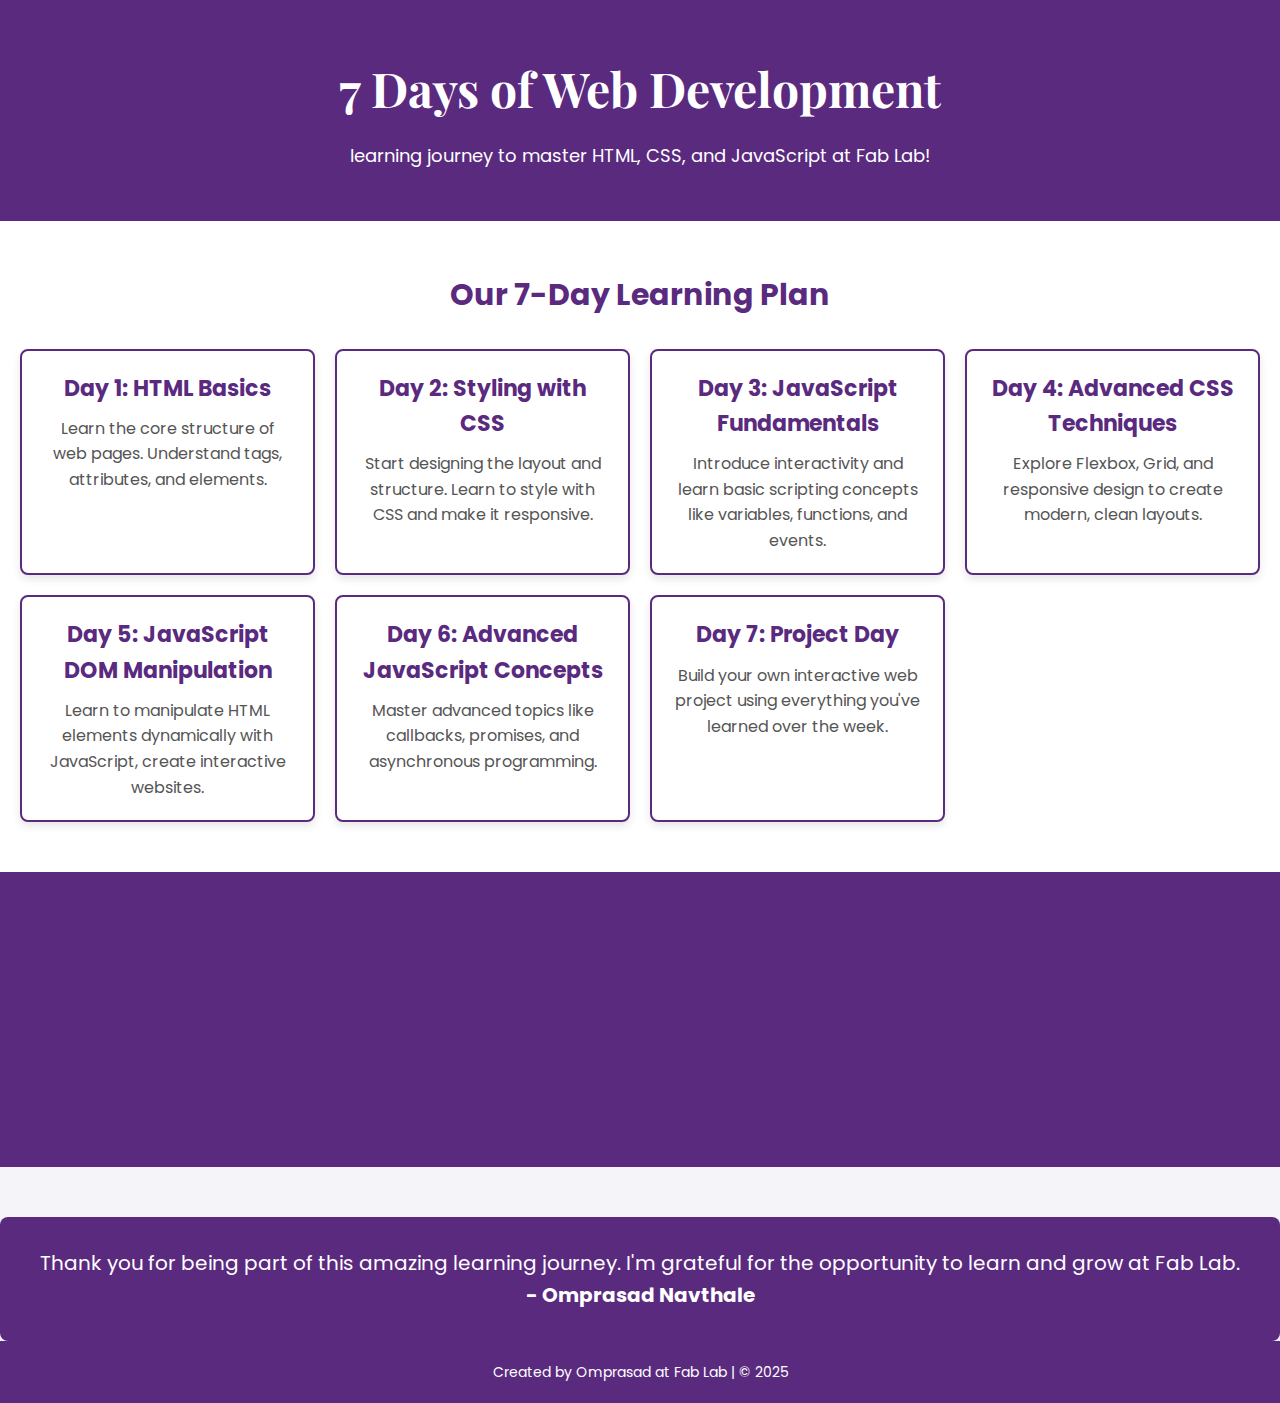
==== webd.html @ 9c8320db "Add files via upload" ====
<!DOCTYPE html>
<html lang="en">
<head>
    <meta charset="UTF-8">
    <meta name="viewport" content="width=device-width, initial-scale=1.0">
    <title>7 Days of Web Development - Fab Lab</title>
    
    <!-- Google Fonts -->
    <link href="https://fonts.googleapis.com/css2?family=Poppins:wght@400;600&family=Playfair+Display:wght@700&display=swap" rel="stylesheet">

    <style>
        /* Basic Reset */
        * {
            margin: 0;
            padding: 0;
            box-sizing: border-box;
        }

        /* Body and General Styles */
        body {
            font-family: 'Poppins', sans-serif;
            background-color: #f4f4f9;
            color: #333;
            line-height: 1.6;
        }

        header {
            background-color: #5A2A7F;
            color: #fff;
            padding: 50px 0;
            text-align: center;
            animation: fadeIn 2s ease-in;
        }

        h1.main-title {
            font-family: 'Playfair Display', serif;
            font-size: 48px;
            margin-bottom: 15px;
        }

        .intro-text {
            font-size: 18px;
        }

        /* Learning Journey Section */
        .learning-journey {
            background-color: #fff;
            padding: 50px 20px;
            text-align: center;
            animation: fadeInUp 2s ease-in-out;
        }

        .section-title {
            font-size: 30px;
            color: #5A2A7F;
            margin-bottom: 30px;
        }

        .journey-container {
            display: grid;
            grid-template-columns: repeat(auto-fit, minmax(250px, 1fr));
            gap: 20px;
        }

        .journey-day {
            background-color: #fff;
            border: 2px solid #5A2A7F;
            padding: 20px;
            border-radius: 8px;
            transition: transform 0.3s ease-in-out;
            box-shadow: 0 4px 8px rgba(0, 0, 0, 0.1);
        }

        .journey-day:hover {
            transform: translateY(-10px);
        }

        .journey-day h3 {
            color: #5A2A7F;
            font-size: 22px;
            margin-bottom: 10px;
        }

        .journey-day p {
            color: #555;
        }

        /* Timeline Section */
        .timeline {
            background-color: #5A2A7F;
            color: #fff;
            padding: 50px 20px;
            text-align: center;
            animation: fadeInUp 2.5s ease-in-out;
        }

        .timeline-container {
            display: flex;
            justify-content: space-around;
            flex-wrap: wrap;
            gap: 20px;
        }

        .timeline-item {
            background-color: #fff;
            color: #5A2A7F;
            border-radius: 8px;
            padding: 20px;
            width: 120px;
            text-align: center;
            opacity: 0;
            transform: translateY(50px);
            animation: slideIn 0.5s forwards;
        }

        .timeline-item:nth-child(1) {
            animation-delay: 0s;
        }

        .timeline-item:nth-child(2) {
            animation-delay: 0.2s;
        }

        .timeline-item:nth-child(3) {
            animation-delay: 0.4s;
        }

        .timeline-item:nth-child(4) {
            animation-delay: 0.6s;
        }

        .timeline-item:nth-child(5) {
            animation-delay: 0.8s;
        }

        .timeline-item:nth-child(6) {
            animation-delay: 1s;
        }

        .timeline-item:nth-child(7) {
            animation-delay: 1.2s;
        }

        @keyframes slideIn {
            to {
                opacity: 1;
                transform: translateY(0);
            }
        }

        @keyframes fadeIn {
            from {
                opacity: 0;
            }
            to {
                opacity: 1;
            }
        }

        @keyframes fadeInUp {
            from {
                opacity: 0;
                transform: translateY(30px);
            }
            to {
                opacity: 1;
                transform: translateY(0);
            }
        }

        /* Footer */
        footer {
            background-color: #5A2A7F;
            color: #fff;
            text-align: center;
            padding: 20px;
            position: relative;
            bottom: 0;
            width: 100%;
            font-size: 14px;
        }

        /* Thanks Section */
        .thanks-section {
            margin-top: 50px;
            padding: 30px;
            text-align: center;
            background-color: #5A2A7F;
            color: white;
            font-size: 20px;
            border-radius: 8px;
        }

    </style>
</head>
<body>

    <!-- Header Section -->
    <header>
        <div class="container">
            <h1 class="main-title">7 Days of Web Development</h1>
            <p class="intro-text">learning journey to master HTML, CSS, and JavaScript at Fab Lab!</p>
        </div>
    </header>

    <!-- Learning Journey Section -->
    <section class="learning-journey">
        <h2 class="section-title">Our 7-Day Learning Plan</h2>
        <div class="journey-container">
            <div class="journey-day">
                <h3>Day 1: HTML Basics</h3>
                <p>Learn the core structure of web pages. Understand tags, attributes, and elements.</p>
            </div>
            <div class="journey-day">
                <h3>Day 2: Styling with CSS</h3>
                <p>Start designing the layout and structure. Learn to style with CSS and make it responsive.</p>
            </div>
            <div class="journey-day">
                <h3>Day 3: JavaScript Fundamentals</h3>
                <p>Introduce interactivity and learn basic scripting concepts like variables, functions, and events.</p>
            </div>
            <div class="journey-day">
                <h3>Day 4: Advanced CSS Techniques</h3>
                <p>Explore Flexbox, Grid, and responsive design to create modern, clean layouts.</p>
            </div>
            <div class="journey-day">
                <h3>Day 5: JavaScript DOM Manipulation</h3>
                <p>Learn to manipulate HTML elements dynamically with JavaScript, create interactive websites.</p>
            </div>
            <div class="journey-day">
                <h3>Day 6: Advanced JavaScript Concepts</h3>
                <p>Master advanced topics like callbacks, promises, and asynchronous programming.</p>
            </div>
            <div class="journey-day">
                <h3>Day 7: Project Day</h3>
                <p>Build your own interactive web project using everything you've learned over the week.</p>
            </div>
        </div>
    </section>

    <!-- Timeline Section -->
    <section class="timeline">
        <h2 class="section-title">The 7-Day Timeline</h2>
        <div class="timeline-container">
            <div class="timeline-item">
                <p>Day 1: HTML Basics</p>
            </div>
            <div class="timeline-item">
                <p>Day 2: CSS Styling</p>
            </div>
            <div class="timeline-item">
                <p>Day 3: JavaScript Fundamentals</p>
            </div>
            <div class="timeline-item">
                <p>Day 4: Advanced CSS</p>
            </div>
            <div class="timeline-item">
                <p>Day 5: DOM Manipulation</p>
            </div>
            <div class="timeline-item">
                <p>Day 6: Advanced JavaScript</p>
            </div>
            <div class="timeline-item">
                <p>Day 7: Build Your Project</p>
            </div>
        </div>
    </section>

    <!-- Thanks Section -->
    <div class="thanks-section">
        <p>Thank you for being part of this amazing learning journey. I'm grateful for the opportunity to learn and grow at Fab Lab.</p>
        <p><strong>- Omprasad Navthale</strong></p>
    </div>

    <!-- Footer Section -->
    <footer>
        <p>Created by Omprasad at Fab Lab | &copy; 2025</p>
    </footer>

</body>
</html>
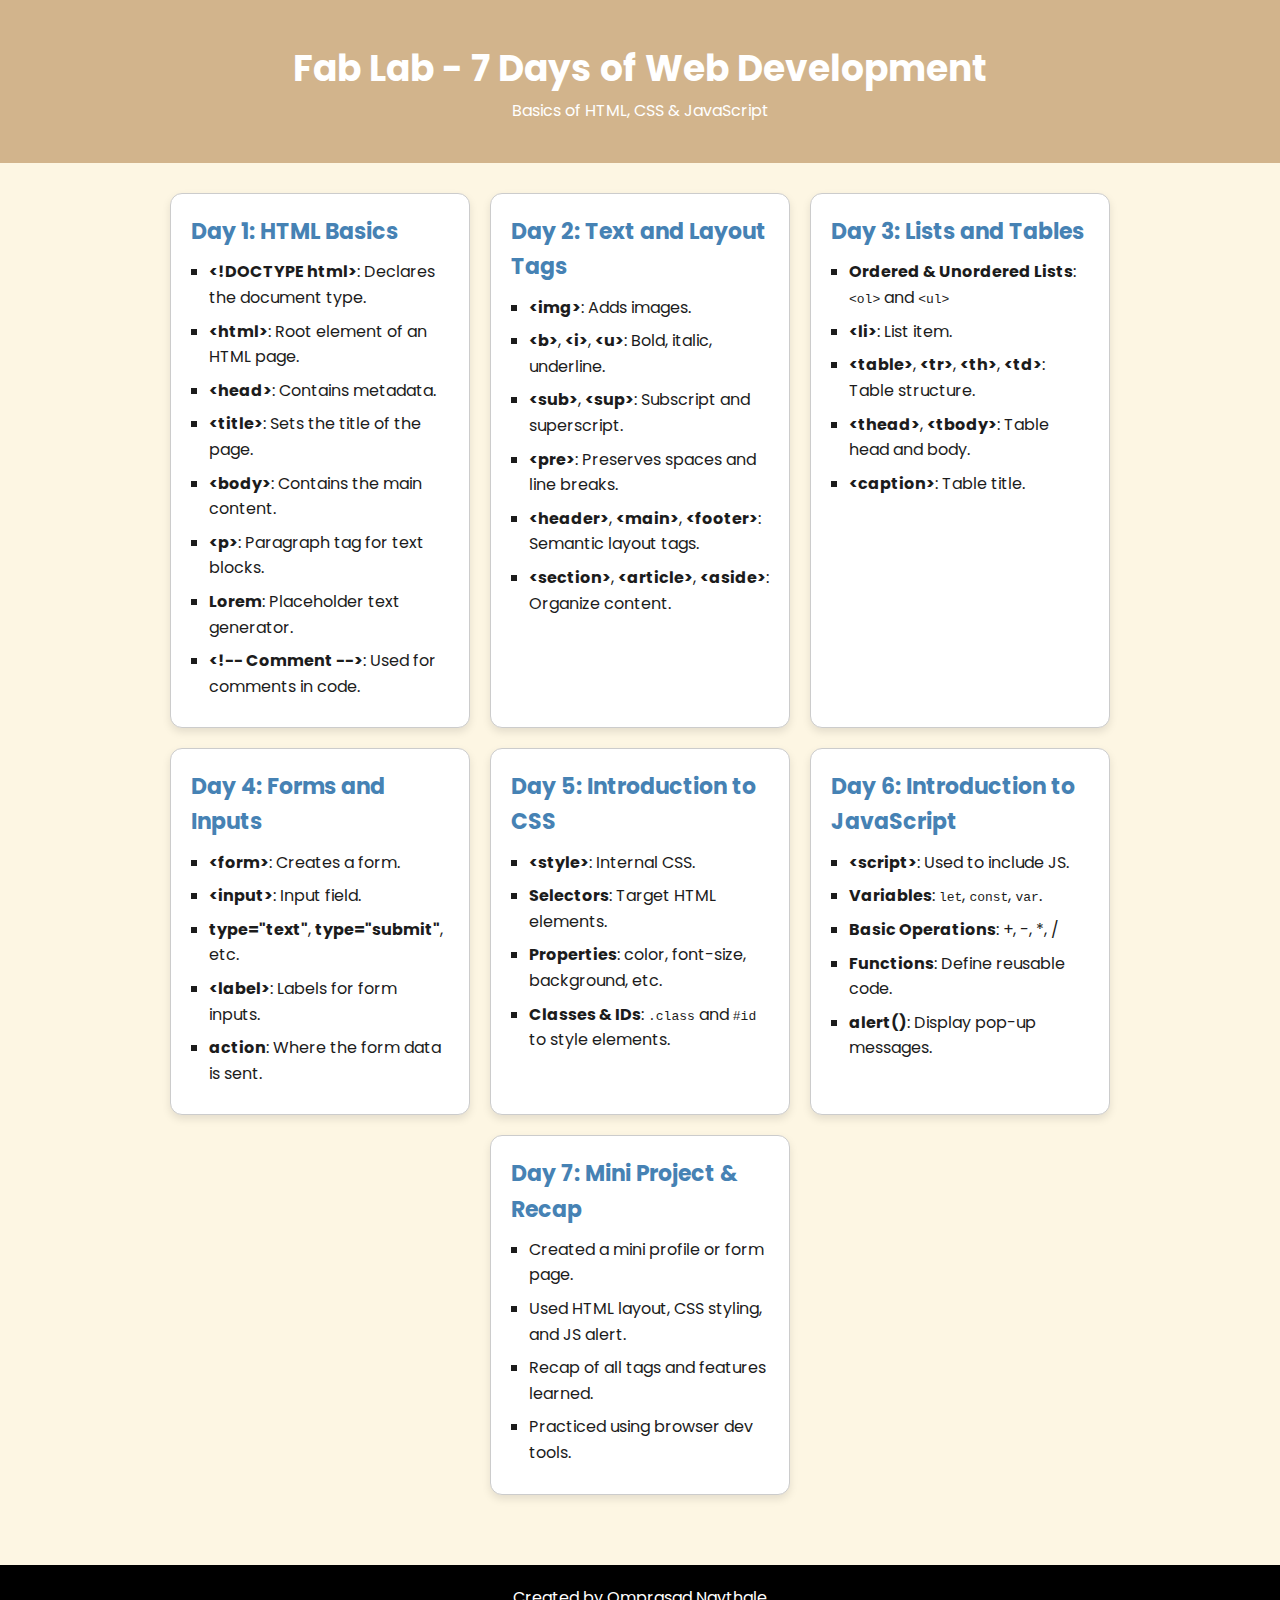
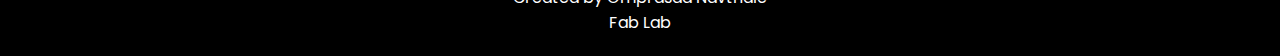
==== commit c66c8243: "Update webd.html" ====
--- a/webd.html
+++ b/webd.html
@@ -1,281 +1,166 @@
 <!DOCTYPE html>
 <html lang="en">
 <head>
-    <meta charset="UTF-8">
-    <meta name="viewport" content="width=device-width, initial-scale=1.0">
-    <title>7 Days of Web Development - Fab Lab</title>
-    
-    <!-- Google Fonts -->
-    <link href="https://fonts.googleapis.com/css2?family=Poppins:wght@400;600&family=Playfair+Display:wght@700&display=swap" rel="stylesheet">
-
-    <style>
-        /* Basic Reset */
-        * {
-            margin: 0;
-            padding: 0;
-            box-sizing: border-box;
-        }
-
-        /* Body and General Styles */
-        body {
-            font-family: 'Poppins', sans-serif;
-            background-color: #f4f4f9;
-            color: #333;
-            line-height: 1.6;
-        }
-
-        header {
-            background-color: #5A2A7F;
-            color: #fff;
-            padding: 50px 0;
-            text-align: center;
-            animation: fadeIn 2s ease-in;
-        }
-
-        h1.main-title {
-            font-family: 'Playfair Display', serif;
-            font-size: 48px;
-            margin-bottom: 15px;
-        }
-
-        .intro-text {
-            font-size: 18px;
-        }
-
-        /* Learning Journey Section */
-        .learning-journey {
-            background-color: #fff;
-            padding: 50px 20px;
-            text-align: center;
-            animation: fadeInUp 2s ease-in-out;
-        }
-
-        .section-title {
-            font-size: 30px;
-            color: #5A2A7F;
-            margin-bottom: 30px;
-        }
-
-        .journey-container {
-            display: grid;
-            grid-template-columns: repeat(auto-fit, minmax(250px, 1fr));
-            gap: 20px;
-        }
-
-        .journey-day {
-            background-color: #fff;
-            border: 2px solid #5A2A7F;
-            padding: 20px;
-            border-radius: 8px;
-            transition: transform 0.3s ease-in-out;
-            box-shadow: 0 4px 8px rgba(0, 0, 0, 0.1);
-        }
-
-        .journey-day:hover {
-            transform: translateY(-10px);
-        }
-
-        .journey-day h3 {
-            color: #5A2A7F;
-            font-size: 22px;
-            margin-bottom: 10px;
-        }
-
-        .journey-day p {
-            color: #555;
-        }
-
-        /* Timeline Section */
-        .timeline {
-            background-color: #5A2A7F;
-            color: #fff;
-            padding: 50px 20px;
-            text-align: center;
-            animation: fadeInUp 2.5s ease-in-out;
-        }
-
-        .timeline-container {
-            display: flex;
-            justify-content: space-around;
-            flex-wrap: wrap;
-            gap: 20px;
-        }
-
-        .timeline-item {
-            background-color: #fff;
-            color: #5A2A7F;
-            border-radius: 8px;
-            padding: 20px;
-            width: 120px;
-            text-align: center;
-            opacity: 0;
-            transform: translateY(50px);
-            animation: slideIn 0.5s forwards;
-        }
-
-        .timeline-item:nth-child(1) {
-            animation-delay: 0s;
-        }
-
-        .timeline-item:nth-child(2) {
-            animation-delay: 0.2s;
-        }
-
-        .timeline-item:nth-child(3) {
-            animation-delay: 0.4s;
-        }
-
-        .timeline-item:nth-child(4) {
-            animation-delay: 0.6s;
-        }
-
-        .timeline-item:nth-child(5) {
-            animation-delay: 0.8s;
-        }
-
-        .timeline-item:nth-child(6) {
-            animation-delay: 1s;
-        }
-
-        .timeline-item:nth-child(7) {
-            animation-delay: 1.2s;
-        }
-
-        @keyframes slideIn {
-            to {
-                opacity: 1;
-                transform: translateY(0);
-            }
-        }
-
-        @keyframes fadeIn {
-            from {
-                opacity: 0;
-            }
-            to {
-                opacity: 1;
-            }
-        }
-
-        @keyframes fadeInUp {
-            from {
-                opacity: 0;
-                transform: translateY(30px);
-            }
-            to {
-                opacity: 1;
-                transform: translateY(0);
-            }
-        }
-
-        /* Footer */
-        footer {
-            background-color: #5A2A7F;
-            color: #fff;
-            text-align: center;
-            padding: 20px;
-            position: relative;
-            bottom: 0;
-            width: 100%;
-            font-size: 14px;
-        }
-
-        /* Thanks Section */
-        .thanks-section {
-            margin-top: 50px;
-            padding: 30px;
-            text-align: center;
-            background-color: #5A2A7F;
-            color: white;
-            font-size: 20px;
-            border-radius: 8px;
-        }
-
-    </style>
+  <meta charset="UTF-8" />
+  <meta name="viewport" content="width=device-width, initial-scale=1.0" />
+  <title>Fab Lab - 7 Days of Web Development</title>
+  <link href="https://fonts.googleapis.com/css2?family=Poppins:wght@400;600&display=swap" rel="stylesheet" />
+  <style>
+    * {
+      margin: 0;
+      padding: 0;
+      box-sizing: border-box;
+    }
+    body {
+      font-family: 'Poppins', sans-serif;
+      background-color: #fdf6e3;
+      color: #1c1c1c;
+      line-height: 1.6;
+      overflow-x: hidden;
+    }
+    header {
+      background-color: #d2b48c;
+      color: #fff;
+      padding: 40px 0;
+      text-align: center;
+      animation: fadeIn 2s ease-in-out;
+    }
+    header h1 {
+      font-size: 36px;
+    }
+    .container {
+      display: flex;
+      flex-wrap: wrap;
+      justify-content: center;
+      gap: 20px;
+      padding: 30px 20px;
+    }
+    .day-card {
+      background: #fff;
+      border: 1px solid #ccc;
+      border-radius: 12px;
+      box-shadow: 0 4px 8px rgba(0,0,0,0.1);
+      width: 300px;
+      padding: 20px;
+      transition: transform 0.3s ease, box-shadow 0.3s ease;
+      animation: slideIn 0.8s ease-in-out;
+    }
+    .day-card:hover {
+      transform: translateY(-5px);
+      box-shadow: 0 8px 16px rgba(0,0,0,0.2);
+    }
+    .day-card h2 {
+      color: #4682b4;
+      font-size: 22px;
+      margin-bottom: 10px;
+    }
+    .day-card ul {
+      list-style-type: square;
+      padding-left: 18px;
+    }
+    .day-card li {
+      margin-bottom: 8px;
+    }
+    footer {
+      background-color: #000;
+      color: #fff;
+      text-align: center;
+      padding: 20px;
+      margin-top: 40px;
+    }
+    @keyframes fadeIn {
+      from { opacity: 0; }
+      to { opacity: 1; }
+    }
+    @keyframes slideIn {
+      from { opacity: 0; transform: translateY(30px); }
+      to { opacity: 1; transform: translateY(0); }
+    }
+  </style>
 </head>
 <body>
-
-    <!-- Header Section -->
-    <header>
-        <div class="container">
-            <h1 class="main-title">7 Days of Web Development</h1>
-            <p class="intro-text">learning journey to master HTML, CSS, and JavaScript at Fab Lab!</p>
-        </div>
-    </header>
-
-    <!-- Learning Journey Section -->
-    <section class="learning-journey">
-        <h2 class="section-title">Our 7-Day Learning Plan</h2>
-        <div class="journey-container">
-            <div class="journey-day">
-                <h3>Day 1: HTML Basics</h3>
-                <p>Learn the core structure of web pages. Understand tags, attributes, and elements.</p>
-            </div>
-            <div class="journey-day">
-                <h3>Day 2: Styling with CSS</h3>
-                <p>Start designing the layout and structure. Learn to style with CSS and make it responsive.</p>
-            </div>
-            <div class="journey-day">
-                <h3>Day 3: JavaScript Fundamentals</h3>
-                <p>Introduce interactivity and learn basic scripting concepts like variables, functions, and events.</p>
-            </div>
-            <div class="journey-day">
-                <h3>Day 4: Advanced CSS Techniques</h3>
-                <p>Explore Flexbox, Grid, and responsive design to create modern, clean layouts.</p>
-            </div>
-            <div class="journey-day">
-                <h3>Day 5: JavaScript DOM Manipulation</h3>
-                <p>Learn to manipulate HTML elements dynamically with JavaScript, create interactive websites.</p>
-            </div>
-            <div class="journey-day">
-                <h3>Day 6: Advanced JavaScript Concepts</h3>
-                <p>Master advanced topics like callbacks, promises, and asynchronous programming.</p>
-            </div>
-            <div class="journey-day">
-                <h3>Day 7: Project Day</h3>
-                <p>Build your own interactive web project using everything you've learned over the week.</p>
-            </div>
-        </div>
-    </section>
-
-    <!-- Timeline Section -->
-    <section class="timeline">
-        <h2 class="section-title">The 7-Day Timeline</h2>
-        <div class="timeline-container">
-            <div class="timeline-item">
-                <p>Day 1: HTML Basics</p>
-            </div>
-            <div class="timeline-item">
-                <p>Day 2: CSS Styling</p>
-            </div>
-            <div class="timeline-item">
-                <p>Day 3: JavaScript Fundamentals</p>
-            </div>
-            <div class="timeline-item">
-                <p>Day 4: Advanced CSS</p>
-            </div>
-            <div class="timeline-item">
-                <p>Day 5: DOM Manipulation</p>
-            </div>
-            <div class="timeline-item">
-                <p>Day 6: Advanced JavaScript</p>
-            </div>
-            <div class="timeline-item">
-                <p>Day 7: Build Your Project</p>
-            </div>
-        </div>
-    </section>
-
-    <!-- Thanks Section -->
-    <div class="thanks-section">
-        <p>Thank you for being part of this amazing learning journey. I'm grateful for the opportunity to learn and grow at Fab Lab.</p>
-        <p><strong>- Omprasad Navthale</strong></p>
+  <header>
+    <h1>Fab Lab - 7 Days of Web Development</h1>
+    <p>Basics of HTML, CSS & JavaScript</p>
+  </header>
+  <div class="container">
+    <div class="day-card">
+      <h2>Day 1: HTML Basics</h2>
+      <ul>
+        <li><strong>&lt;!DOCTYPE html&gt;</strong>: Declares the document type.</li>
+        <li><strong>&lt;html&gt;</strong>: Root element of an HTML page.</li>
+        <li><strong>&lt;head&gt;</strong>: Contains metadata.</li>
+        <li><strong>&lt;title&gt;</strong>: Sets the title of the page.</li>
+        <li><strong>&lt;body&gt;</strong>: Contains the main content.</li>
+        <li><strong>&lt;p&gt;</strong>: Paragraph tag for text blocks.</li>
+        <li><strong>Lorem</strong>: Placeholder text generator.</li>
+        <li><strong>&lt;!-- Comment --&gt;</strong>: Used for comments in code.</li>
+      </ul>
     </div>
-
-    <!-- Footer Section -->
-    <footer>
-        <p>Created by Omprasad at Fab Lab | &copy; 2025</p>
-    </footer>
-
+    <div class="day-card">
+      <h2>Day 2: Text and Layout Tags</h2>
+      <ul>
+        <li><strong>&lt;img&gt;</strong>: Adds images.</li>
+        <li><strong>&lt;b&gt;</strong>, <strong>&lt;i&gt;</strong>, <strong>&lt;u&gt;</strong>: Bold, italic, underline.</li>
+        <li><strong>&lt;sub&gt;</strong>, <strong>&lt;sup&gt;</strong>: Subscript and superscript.</li>
+        <li><strong>&lt;pre&gt;</strong>: Preserves spaces and line breaks.</li>
+        <li><strong>&lt;header&gt;</strong>, <strong>&lt;main&gt;</strong>, <strong>&lt;footer&gt;</strong>: Semantic layout tags.</li>
+        <li><strong>&lt;section&gt;</strong>, <strong>&lt;article&gt;</strong>, <strong>&lt;aside&gt;</strong>: Organize content.</li>
+      </ul>
+    </div>
+    <div class="day-card">
+      <h2>Day 3: Lists and Tables</h2>
+      <ul>
+        <li><strong>Ordered &amp; Unordered Lists</strong>: <code>&lt;ol&gt;</code> and <code>&lt;ul&gt;</code></li>
+        <li><strong>&lt;li&gt;</strong>: List item.</li>
+        <li><strong>&lt;table&gt;</strong>, <strong>&lt;tr&gt;</strong>, <strong>&lt;th&gt;</strong>, <strong>&lt;td&gt;</strong>: Table structure.</li>
+        <li><strong>&lt;thead&gt;</strong>, <strong>&lt;tbody&gt;</strong>: Table head and body.</li>
+        <li><strong>&lt;caption&gt;</strong>: Table title.</li>
+      </ul>
+    </div>
+    <div class="day-card">
+      <h2>Day 4: Forms and Inputs</h2>
+      <ul>
+        <li><strong>&lt;form&gt;</strong>: Creates a form.</li>
+        <li><strong>&lt;input&gt;</strong>: Input field.</li>
+        <li><strong>type="text"</strong>, <strong>type="submit"</strong>, etc.</li>
+        <li><strong>&lt;label&gt;</strong>: Labels for form inputs.</li>
+        <li><strong>action</strong>: Where the form data is sent.</li>
+      </ul>
+    </div>
+    <div class="day-card">
+      <h2>Day 5: Introduction to CSS</h2>
+      <ul>
+        <li><strong>&lt;style&gt;</strong>: Internal CSS.</li>
+        <li><strong>Selectors</strong>: Target HTML elements.</li>
+        <li><strong>Properties</strong>: color, font-size, background, etc.</li>
+        <li><strong>Classes &amp; IDs</strong>: <code>.class</code> and <code>#id</code> to style elements.</li>
+      </ul>
+    </div>
+    <div class="day-card">
+      <h2>Day 6: Introduction to JavaScript</h2>
+      <ul>
+        <li><strong>&lt;script&gt;</strong>: Used to include JS.</li>
+        <li><strong>Variables</strong>: <code>let</code>, <code>const</code>, <code>var</code>.</li>
+        <li><strong>Basic Operations</strong>: +, -, *, /</li>
+        <li><strong>Functions</strong>: Define reusable code.</li>
+        <li><strong>alert()</strong>: Display pop-up messages.</li>
+      </ul>
+    </div>
+    <div class="day-card">
+      <h2>Day 7: Mini Project &amp; Recap</h2>
+      <ul>
+        <li>Created a mini profile or form page.</li>
+        <li>Used HTML layout, CSS styling, and JS alert.</li>
+        <li>Recap of all tags and features learned.</li>
+        <li>Practiced using browser dev tools.</li>
+      </ul>
+    </div>
+  </div>
+  <footer>
+    <p>Created by Omprasad Navthale 
+        <br>
+        Fab Lab </p>
+  </footer>
 </body>
 </html>
